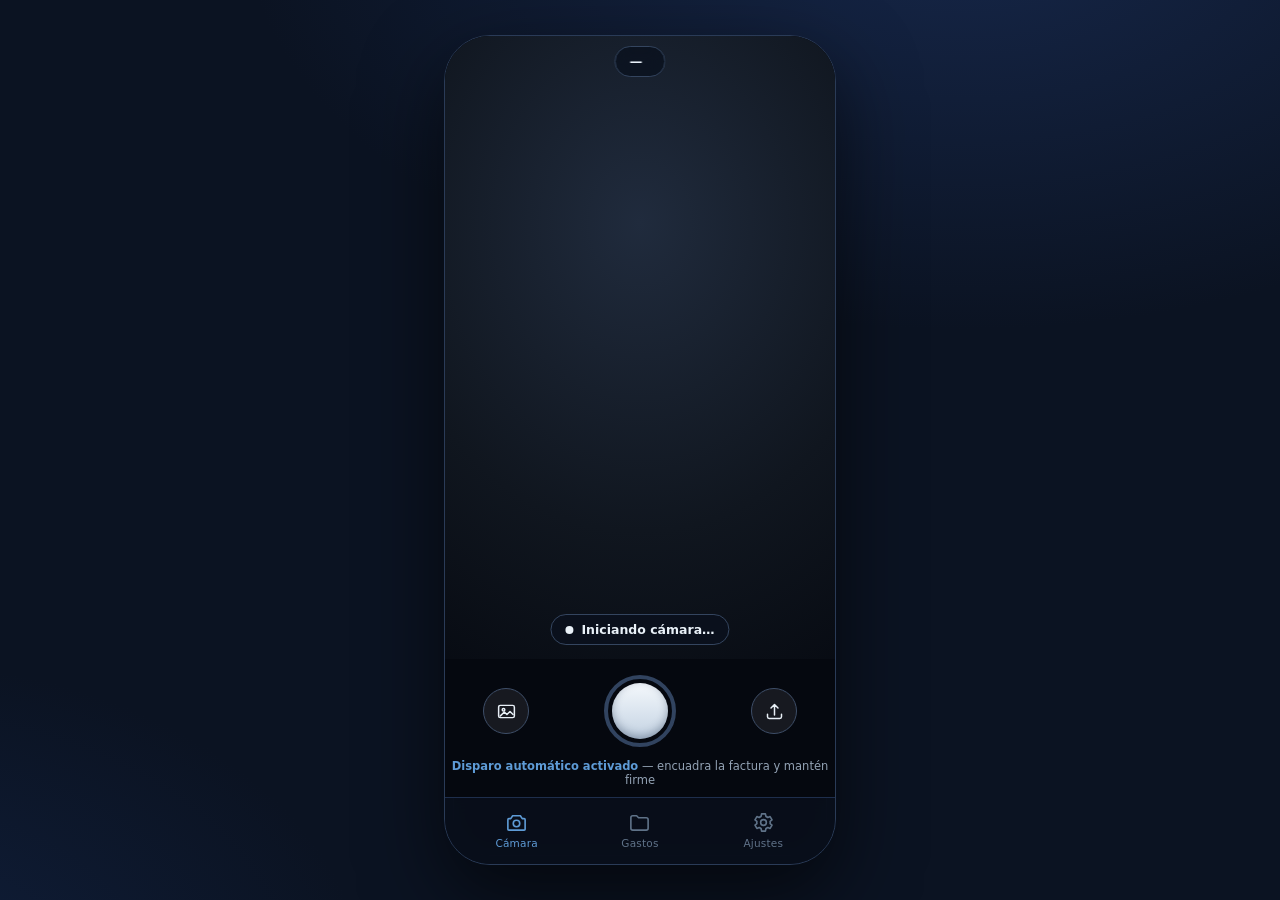
==== index.html @ 4657ffc6 "Merge Fase 2E: autorecorte con IA local, revisor visible, reconexion automatica y panel de cola Co-A" ====
<!DOCTYPE html>
<html lang="es" data-theme="dark">
<meta charset="utf-8">
<meta name="viewport" content="width=device-width, initial-scale=1, viewport-fit=cover">
<meta name="theme-color" content="#0B1322">
<meta name="apple-mobile-web-app-capable" content="yes">
<meta name="apple-mobile-web-app-status-bar-style" content="black-translucent">
<meta name="apple-mobile-web-app-title" content="TCB FotoGastos">
<link rel="apple-touch-icon" href="icons/apple-touch-icon.png">
<link rel="manifest" href="manifest.webmanifest">
<link rel="stylesheet" href="styles.css">
<title>TCB FotoGastos</title>

<div class="phone">
  <div class="screens">

    <section class="screen active" id="scr-camara">
      <div class="viewport" id="viewport">
        <video id="cam-video" playsinline muted style="position:absolute;inset:0;width:100%;height:100%;object-fit:cover"></video>
        <canvas id="cam-overlay" style="position:absolute;inset:0;width:100%;height:100%;z-index:4"></canvas>
        <div class="month-pill"><b class="num" id="pill-total">—</b><span class="num" id="pill-mes"></span></div>
        <div class="cam-status" id="cam-status"><span class="pulse"></span><span id="cam-status-txt">Iniciando cámara…</span></div>
        <div class="flashfx" id="flashfx"></div>
      </div>
      <div class="cam-controls">
        <button class="cam-side" id="btn-importar" aria-label="Importar de la galería">
          <svg viewBox="0 0 24 24" width="21" height="21" fill="none" stroke="currentColor" stroke-width="1.7"><rect x="3" y="5" width="18" height="14" rx="2"/><circle cx="8.6" cy="10" r="1.5"/><path d="m5 17 4.5-4.5 3 3L16 12l3.5 3.5"/></svg>
        </button>
        <input type="file" id="file-import" accept="image/*" multiple hidden>
        <button class="shutter" id="shutter" aria-label="Capturar">
          <svg class="ring" width="76" height="76" viewBox="0 0 76 76"><circle class="track" cx="38" cy="38" r="34"/><circle class="prog" cx="38" cy="38" r="34"/></svg>
          <span class="core"></span>
        </button>
        <button class="cam-side" id="btn-cola" aria-label="Cola de subida">
          <svg viewBox="0 0 24 24" width="21" height="21" fill="none" stroke="currentColor" stroke-width="1.7"><path d="M12 16V4m0 0 4 4m-4-4L8 8"/><path d="M4 15v3a2 2 0 0 0 2 2h12a2 2 0 0 0 2-2v-3"/></svg>
          <span class="badge" id="cola-badge" style="display:none">0</span>
        </button>
      </div>
      <div class="cam-note"><b>Disparo automático activado</b> — encuadra la factura y mantén firme</div>
    </section>

    <section class="screen" id="scr-revision">
      <div class="head">
        <button class="back" onclick="cancelarLoteYVolver()" aria-label="Volver">‹</button>
        <div><h2>Revisar factura</h2><div class="hsub num" id="rev-file">—</div></div>
      </div>
      <div class="scroll">
        <div class="lote-bar" id="lote-bar" hidden>
          <b class="num" id="lote-txt"></b>
          <div class="lote-dots" id="lote-dots"></div>
        </div>
        <div class="filtros" role="tablist" id="filtros">
          <button class="filtro on" data-modo="color">Auto-color</button>
          <button class="filtro" data-modo="byn">Blanco y negro</button>
          <button class="filtro" data-modo="grises">Grises</button>
          <button class="filtro" data-modo="original">Original</button>
        </div>
        <div class="seg" role="tablist">
          <button class="on" id="seg-proc">Procesada · se guarda así</button>
          <button id="seg-orig">Original de cámara</button>
        </div>
        <div class="stage" id="stage" style="min-height:340px">
          <div id="rev-wrap" style="position:relative; display:grid; max-width:100%">
            <canvas id="rev-canvas" title="Toca para ver en pantalla completa" style="max-width:100%; max-height:66vh; border-radius:4px; box-shadow:0 10px 26px rgba(0,0,0,.45); cursor:zoom-in"></canvas>
          </div>
        </div>
        <div class="card datos" id="datos-card">
          <div class="datos-head">
            <span class="eyebrow">Datos de la factura</span>
            <div class="seg seg-mini" id="motor-seg" role="tablist" hidden>
              <button class="on" id="motor-ia">IA</button>
              <button id="motor-ocr">OCR</button>
            </div>
            <span class="chip" id="datos-origen" hidden></span>
          </div>
          <div class="dup-banner" id="dup-banner" hidden></div>
          <div class="nota-verificar" id="nota-verificar" hidden>Leído sin conexión/sin IA — revisa los datos, por favor.</div>
          <div class="campos">
            <label class="campo campo-wide"><span>Fecha de emisión</span><input id="c-fecha" type="text" inputmode="numeric" placeholder="AAAA-MM-DD"></label>
            <label class="campo campo-wide"><span>NCF</span><input id="c-ncf" type="text" placeholder="B0100000000"></label>
            <label class="campo"><span>RNC emisor</span><input id="c-rnc" type="text" inputmode="numeric"></label>
            <label class="campo"><span>Comercio</span><input id="c-comercio" type="text"></label>
            <label class="campo"><span>Subtotal</span><input id="c-subtotal" type="text" inputmode="decimal"></label>
            <label class="campo"><span>ITBIS</span><input id="c-itbis" type="text" inputmode="decimal"></label>
            <label class="campo campo-wide"><span>Total</span><input id="c-total" type="text" inputmode="decimal"></label>
          </div>
          <div class="valid-row" id="valid-row"></div>
        </div>
        <button class="btn btn-ghost btn-sm" id="btn-esquinas" style="width:100%">Ajustar esquinas manualmente</button>
        <button class="btn btn-primary" id="confirm-btn">Confirmar y subir</button>
      </div>
    </section>

    <section class="screen" id="scr-gastos">
      <div class="head" style="padding-top:12px">
        <div><h2>Gastos</h2><div class="hsub" id="gastos-sub">Sin conexión a la nube</div></div>
      </div>
      <div class="scroll">
        <div class="card month-card">
          <div class="eyebrow">Mes actual</div>
          <h3 style="margin-top:4px" class="num" id="mes-nombre">—</h3>
          <div class="meta num" id="mes-meta">Conecta Google Drive en Ajustes</div>
        </div>
        <div class="card"><div class="eyebrow" style="margin-bottom:6px">Facturas del mes</div>
          <div class="invoice-list" id="lista-mes"></div>
        </div>
      </div>
    </section>

    <section class="screen" id="scr-ajustes">
      <div class="head" style="padding-top:12px"><div><h2>Ajustes</h2><div class="hsub">Tema, nube y captura</div></div></div>
      <div class="scroll">
        <div class="card">
          <div class="eyebrow" style="margin-bottom:8px">Tema de interfaz</div>
          <div class="seg" role="tablist">
            <button class="on" id="theme-dark">Oscuro · TCB Glass</button>
            <button id="theme-light">Claro · estilo iOS</button>
          </div>
        </div>
        <div class="card">
          <div class="eyebrow" style="margin-bottom:8px">Imagen — modo por defecto</div>
          <div class="filtros" id="filtros-def">
            <button class="filtro on" data-modo="color">Auto-color</button>
            <button class="filtro" data-modo="byn">Blanco y negro</button>
            <button class="filtro" data-modo="grises">Grises</button>
            <button class="filtro" data-modo="original">Original</button>
          </div>
          <div class="gem-note" style="margin-top:8px">Se aplica a cada factura nueva. Puedes cambiarlo por factura en la pantalla de revisión.</div>
        </div>
        <div class="card">
          <div class="eyebrow" style="margin-bottom:4px">Google Drive</div>
          <label class="eyebrow" for="inp-clientid" style="display:block; margin-top:8px">Client ID de Google</label>
          <input class="keyfield" id="inp-clientid" placeholder="xxxxxxx.apps.googleusercontent.com">
          <label class="eyebrow" for="inp-carpeta" style="display:block; margin-top:10px">Nombre de la carpeta raíz</label>
          <input class="keyfield" id="inp-carpeta" placeholder="Gastos_NCF">
          <button class="btn btn-primary" id="btn-conectar" style="margin-top:12px">Conectar Google Drive</button>
          <div class="gem-note" id="drive-estado" style="margin-top:8px">No conectado.</div>
        </div>
        <div class="card">
          <div class="eyebrow" style="margin-bottom:4px">Gemini — lectura de datos (OCR)</div>
          <label class="eyebrow" for="inp-gemini" style="display:block; margin-top:8px">API key de Google AI Studio</label>
          <input class="keyfield" id="inp-gemini" placeholder="AIza…">
          <label class="eyebrow" style="display:block; margin-top:10px">Modelo</label>
          <div class="filtros" id="modelo-gemini">
            <button class="filtro on" data-modelo="gemini-3.5-flash">3.5 Flash</button>
            <button class="filtro" data-modelo="gemini-3-flash">3 Flash</button>
            <button class="filtro" data-modelo="gemini-2.5-flash">2.5 Flash</button>
          </div>
          <div class="gem-note" style="margin-top:8px">Con la llave, la app lee automáticamente fecha, NCF, RNC, ITBIS y total de cada factura. Sin llave o sin conexión, usa un OCR local en el teléfono (menos preciso, revisa los datos). Con Gemini, las imágenes se envían a Google; el nivel gratuito de AI Studio cubre el volumen típico.</div>
        </div>
        <div style="text-align:center; padding:4px 0 2px">
          <span class="tcb-logo" style="width:72px;height:26px" role="img" aria-label="TCB"></span>
          <div style="font-size:11px; color:var(--faint); margin-top:4px">TCB FotoGastos · © TCB — Tax Consulting Business</div>
        </div>
      </div>
    </section>
  </div>

  <div class="revisar-panel" id="cola-panel" hidden>
    <div class="revisar-card">
      <div class="revisar-head">
        <b>Cola de subida</b>
        <button class="revisar-x" id="cola-cerrar" aria-label="Cerrar">✕</button>
      </div>
      <div id="cola-lista"></div>
      <button class="btn btn-primary btn-sm" id="cola-subir" style="width:100%; margin-top:12px">Subir ahora</button>
    </div>
  </div>

  <div class="revisar-panel" id="revisar-panel" hidden>
    <div class="revisar-card">
      <div class="revisar-head">
        <b id="revisar-titulo">Revisar factura</b>
        <button class="revisar-x" id="revisar-cerrar" aria-label="Cerrar">✕</button>
      </div>
      <img id="rv-thumb" alt="Miniatura de la factura" hidden
           style="width:100%; max-height:170px; object-fit:contain; border-radius:8px; margin:8px 0 2px; cursor:zoom-in; background:rgba(0,0,0,.18)">
      <div class="campos">
        <label class="campo campo-wide"><span>Fecha de emisión</span><input id="rv-fecha" type="text" inputmode="numeric" placeholder="AAAA-MM-DD"></label>
        <label class="campo campo-wide"><span>NCF</span><input id="rv-ncf" type="text"></label>
        <label class="campo"><span>RNC emisor</span><input id="rv-rnc" type="text" inputmode="numeric"></label>
        <label class="campo"><span>Comercio</span><input id="rv-comercio" type="text"></label>
        <label class="campo"><span>Subtotal</span><input id="rv-subtotal" type="text" inputmode="decimal"></label>
        <label class="campo"><span>ITBIS</span><input id="rv-itbis" type="text" inputmode="decimal"></label>
        <label class="campo campo-wide"><span>Total</span><input id="rv-total" type="text" inputmode="decimal"></label>
      </div>
      <div style="display:flex; gap:8px; margin-top:12px">
        <button class="btn btn-ghost btn-sm" id="rv-leer" style="flex:1">Leer con IA</button>
        <button class="btn btn-ghost btn-sm" id="rv-ver-imagen" style="flex:1">Ver imagen</button>
        <button class="btn btn-primary btn-sm" id="rv-confirmar" style="flex:1">Confirmar</button>
      </div>
    </div>
  </div>

  <div class="esq-editor" id="esq-editor" hidden>
    <div class="esq-stage"><canvas id="esq-canvas"></canvas></div>
    <canvas class="esq-lupa" id="esq-lupa" width="132" height="132" hidden></canvas>
    <div class="esq-acciones">
      <button class="btn btn-ghost" id="esq-cancelar">Cancelar</button>
      <button class="btn btn-primary" id="esq-aplicar">Aplicar</button>
    </div>
  </div>

  <div class="visor" id="visor" hidden>
    <button class="visor-cerrar" id="visor-cerrar" aria-label="Cerrar pantalla completa">✕</button>
    <button class="visor-cerrar visor-recortar" id="visor-recortar" aria-label="Ajustar esquinas" hidden>✂</button>
    <img id="visor-img" alt="Factura escaneada a pantalla completa">
  </div>

  <div class="overlay-proc" id="overlay-proc" aria-live="polite" hidden>
    <div class="spinner" role="status"></div>
    <div class="proc-txt">Procesando…</div>
  </div>

  <div class="toast" id="toast" role="status"></div>

  <nav class="tabbar">
    <button class="tab on" id="tab-camara" onclick="show('camara')"><svg viewBox="0 0 24 24" width="23" height="23" fill="none" stroke="currentColor" stroke-width="1.7"><path d="M4 8h2l2-3h8l2 3h2a1 1 0 0 1 1 1v10a1 1 0 0 1-1 1H4a1 1 0 0 1-1-1V9a1 1 0 0 1 1-1z"/><circle cx="12" cy="13" r="3.4"/></svg>Cámara</button>
    <button class="tab" id="tab-gastos" onclick="show('gastos')"><svg viewBox="0 0 24 24" width="23" height="23" fill="none" stroke="currentColor" stroke-width="1.7"><path d="M3 7a2 2 0 0 1 2-2h4l2 2h8a2 2 0 0 1 2 2v9a2 2 0 0 1-2 2H5a2 2 0 0 1-2-2V7z"/></svg>Gastos</button>
    <button class="tab" id="tab-ajustes" onclick="show('ajustes')"><svg viewBox="0 0 24 24" width="23" height="23" fill="none" stroke="currentColor" stroke-width="1.7"><circle cx="12" cy="12" r="3"/><path d="M19 12a7 7 0 0 0-.1-1.2l2-1.6-2-3.4-2.4 1a7 7 0 0 0-2-1.2L14 3h-4l-.5 2.6a7 7 0 0 0-2 1.2l-2.4-1-2 3.4 2 1.6a7 7 0 0 0 0 2.4l-2 1.6 2 3.4 2.4-1a7 7 0 0 0 2 1.2L10 21h4l.5-2.6a7 7 0 0 0 2-1.2l2.4 1 2-3.4-2-1.6c.06-.4.1-.8.1-1.2z"/></svg>Ajustes</button>
  </nav>
</div>

<script src="vendor/opencv.js" async></script>
<script src="https://accounts.google.com/gsi/client" async defer></script>
<script type="module" src="src/main.js"></script>
<script>
  if ('serviceWorker' in navigator) navigator.serviceWorker.register('sw.js');
</script>
</html>
---- styles.css ----
:root{
  --bg:#0B1322; --bg2:#0E1830;
  --panel:#131F36; --panel2:#1A2946; --glass:rgba(255,255,255,.045);
  --line:#28395A; --line-soft:#1E2E4C;
  --silver:#CBD8E6; --dim:#8CA1B8; --faint:#5F7288;
  --accent:#5E9BD6; --accent-deep:#3D6FA5; --accent-ink:#0A1626;
  --ok:#4CAF7D; --warn:#E0A63F; --danger:#E06557;
  --paper:#FEFEFE; --ink:#22303F;
  --gem-a:#4E86E8; --gem-b:#9168C0;
  --r:16px;
}
.tcb-logo{display:inline-block; background:url("[data-uri]") center/contain no-repeat}
*{box-sizing:border-box; margin:0; padding:0}
html,body{height:100%}
body{
  background:
    radial-gradient(1200px 700px at 75% -10%, #16274A 0%, transparent 60%),
    radial-gradient(900px 600px at -10% 110%, #101F3C 0%, transparent 55%),
    var(--bg);
  color:var(--silver);
  font-family:-apple-system, BlinkMacSystemFont, "Segoe UI", system-ui, sans-serif;
  display:flex; align-items:center; justify-content:center; gap:56px;
  min-height:100vh; padding:24px;
}
/* ---------- panel lateral (solo escritorio) ---------- */
.aside{max-width:300px}
.aside .brand{display:flex; align-items:center; gap:12px; margin-bottom:18px}
.aside .mark{
  width:82px;height:44px;border-radius:12px;flex:none;
  background:#F5F8FB;
  border:1px solid #3A5C8F; display:grid;place-items:center;
  box-shadow:inset 0 1px 0 rgba(255,255,255,.5), 0 8px 24px rgba(0,0,0,.4);
}
.aside h1{font-size:22px; font-weight:700; letter-spacing:-.2px; color:#E6EFF8}
.aside .sub{font-size:13px; color:var(--dim); margin-top:2px}
.aside p{font-size:13.5px; line-height:1.55; color:var(--dim); margin:14px 0}
.aside ul{list-style:none; margin-top:6px; display:flex; flex-direction:column; gap:9px}
.aside li{font-size:13px; color:var(--silver); display:flex; gap:9px; align-items:baseline}
.aside li::before{content:""; width:6px;height:6px;border-radius:50%;background:var(--accent);flex:none;transform:translateY(-1px)}
.aside .tag{
  display:inline-block; margin-top:16px; font-size:11px; letter-spacing:.12em;
  text-transform:uppercase; color:var(--warn); border:1px solid rgba(224,166,63,.35);
  padding:4px 10px; border-radius:99px;
}
@media (max-width:880px){ .aside{display:none} body{padding:0} }

/* ---------- teléfono ---------- */
.phone{
  width:min(392px,100vw); height:min(830px,100vh);
  background:#060B14; border-radius:46px; position:relative; overflow:hidden;
  border:1px solid #2A3B57;
  box-shadow:0 30px 80px rgba(0,0,0,.6), inset 0 0 0 8px #0D1524, inset 0 0 0 9px #1C2C48;
  display:flex; flex-direction:column;
}
/* En teléfono real: app a pantalla completa, sin marco ni fondos laterales */
@media (max-width:880px){
  body{display:block; padding:0; background:var(--bg)}
  .phone{
    width:100vw; max-width:none; height:100vh; height:100dvh;
    border-radius:0; box-shadow:none; border:none;
    padding-top:env(safe-area-inset-top);
  }
  .phone .statusbar{display:none} /* la barra de estado real del iPhone toma su lugar */
}
.statusbar{
  height:44px; flex:none; display:flex; justify-content:space-between; align-items:center;
  padding:0 26px; font-size:13px; font-weight:600; color:#DDE7F2; z-index:30;
}
.screens{flex:1; position:relative; min-height:0}
.screen{position:absolute; inset:0; display:none; flex-direction:column; min-height:0}
.screen.active{display:flex}
.scroll{flex:1; overflow-y:auto; padding:14px 16px 20px; display:flex; flex-direction:column; gap:14px}

/* ---------- barra de pestañas ---------- */
.tabbar{
  flex:none; display:flex; border-top:1px solid var(--line-soft);
  background:rgba(9,15,27,.92); backdrop-filter:blur(10px);
  padding:8px 10px calc(10px + env(safe-area-inset-bottom));
}
.tab{
  flex:1; background:none; border:none; color:var(--faint); font-family:inherit;
  display:flex; flex-direction:column; align-items:center; gap:3px;
  font-size:10.5px; letter-spacing:.02em; cursor:pointer; padding:5px 0; border-radius:12px;
}
.tab svg{width:23px;height:23px; stroke:currentColor; fill:none; stroke-width:1.7; stroke-linecap:round; stroke-linejoin:round}
.tab.on{color:var(--accent)}
.tab:focus-visible{outline:2px solid var(--accent); outline-offset:2px}

/* ---------- encabezados ---------- */
.head{flex:none; padding:6px 16px 10px; display:flex; align-items:center; gap:10px}
.head .back{
  width:34px;height:34px;border-radius:50%;border:1px solid var(--line);
  background:var(--glass); color:var(--silver); font-size:17px; cursor:pointer; flex:none;
  display:grid;place-items:center; font-family:inherit;
}
.head h2{font-size:19px; font-weight:700; color:#E9F1F9; letter-spacing:-.2px}
.head .hsub{font-size:12px; color:var(--dim); margin-top:1px}
.eyebrow{font-size:10.5px; letter-spacing:.14em; text-transform:uppercase; color:var(--faint); font-weight:600}

/* ---------- tarjetas ---------- */
.card{
  background:linear-gradient(180deg, rgba(255,255,255,.05), rgba(255,255,255,.015) 40%), var(--panel);
  border:1px solid var(--line-soft); border-radius:var(--r); padding:14px;
}
.btn{
  font-family:inherit; border:none; cursor:pointer; border-radius:14px;
  font-size:15px; font-weight:650; padding:14px 16px; width:100%;
  display:flex; align-items:center; justify-content:center; gap:8px;
}
.btn:focus-visible{outline:2px solid #fff; outline-offset:2px}
.btn-primary{
  background:linear-gradient(180deg,#6BA6DE,#3F72A8); color:#071223;
  box-shadow:inset 0 1px 0 rgba(255,255,255,.35), 0 6px 18px rgba(62,113,168,.35);
}
.btn-ghost{background:var(--glass); border:1px solid var(--line); color:var(--silver)}
.btn-gem{
  background:linear-gradient(120deg, rgba(78,134,232,.16), rgba(145,104,192,.16));
  border:1px solid rgba(120,120,220,.45); color:#C9D4F5;
}
.btn-sm{padding:9px 12px; font-size:13px; width:auto; border-radius:11px}

.chip{
  display:inline-flex; align-items:center; gap:6px; font-size:11.5px; font-weight:600;
  border-radius:99px; padding:4px 10px; border:1px solid var(--line); color:var(--dim); background:var(--glass);
}
.chip.ok{color:#8FD8B2; border-color:rgba(76,175,125,.4); background:rgba(76,175,125,.1)}
.chip.warn{color:#EFC57E; border-color:rgba(224,166,63,.4); background:rgba(224,166,63,.1)}
.chip.info{color:#8FB8E8; border-color:rgba(94,155,214,.4); background:rgba(94,155,214,.12)}
.chip .dot{width:6px;height:6px;border-radius:50%;background:currentColor}
.num{font-variant-numeric:tabular-nums}

/* ============ CÁMARA ============ */
#scr-camara{background:#05080F}
.viewport{flex:1; position:relative; overflow:hidden; min-height:0;
  background:
    radial-gradient(120% 90% at 50% 30%, #202B3D 0%, #10161F 55%, #05080F 100%);
}
.month-pill{
  position:absolute; top:10px; left:50%; transform:translateX(-50%); z-index:5;
  background:rgba(10,17,30,.78); backdrop-filter:blur(8px);
  border:1px solid #34455F; border-radius:99px; padding:7px 14px;
  display:flex; gap:8px; align-items:baseline; white-space:nowrap;
}
.month-pill b{font-size:13px; color:#EAF2FA; font-weight:700}
.month-pill span{font-size:12px; color:var(--dim)}
.doc{
  position:absolute; left:50%; top:52%; width:56%;
  transform:translate(-50%,-50%) rotate(-6deg);
  filter:drop-shadow(0 14px 22px rgba(0,0,0,.55));
}
.frame-svg{position:absolute; inset:0; width:100%; height:100%; z-index:4; opacity:0; transition:opacity .4s}
.frame-svg.show{opacity:1}
.frame-svg polygon{fill:rgba(74,143,231,.10); stroke:#4E9BEB; stroke-width:2.5}
.frame-svg .corner{stroke:#7FBCF5; stroke-width:5; fill:none}
.cam-status{
  position:absolute; bottom:14px; left:50%; transform:translateX(-50%); z-index:5;
  background:rgba(10,17,30,.82); border:1px solid #34455F; border-radius:99px;
  font-size:12.5px; font-weight:600; padding:7px 14px; color:#E9F1F8;
  display:flex; align-items:center; gap:8px; white-space:nowrap; transition:color .3s;
}
.cam-status.lock{color:#8FD8B2}
.cam-status .pulse{width:8px;height:8px;border-radius:50%;background:currentColor; animation:pulse 1.1s infinite}
@keyframes pulse{50%{opacity:.25}}
.flashfx{position:absolute; inset:0; background:#fff; opacity:0; pointer-events:none; z-index:20}
.flashfx.go{animation:flash .45s ease-out}
@keyframes flash{15%{opacity:.95} 100%{opacity:0}}
.cam-controls{
  flex:none; display:flex; align-items:center; justify-content:space-between;
  padding:14px 38px 10px; background:#05080F;
}
/* Controles de cámara: siempre claros sobre fondo oscuro (el visor real de la cámara) */
.cam-side{
  width:46px;height:46px;border-radius:50%;border:1px solid #3E4E68;
  background:rgba(255,255,255,.07); color:#E8EFF6; display:grid;place-items:center;
  cursor:pointer; position:relative; font-family:inherit;
}
.cam-side svg{width:21px;height:21px;stroke:currentColor;fill:none;stroke-width:1.7;stroke-linecap:round;stroke-linejoin:round}
.badge{
  position:absolute; top:-4px; right:-4px; background:var(--warn); color:#1E1503;
  font-size:10px; font-weight:800; border-radius:99px; padding:1px 5.5px;
}
.shutter{position:relative; width:76px; height:76px; border:none; background:none; cursor:pointer; padding:0}
.shutter .ring{transform:rotate(-90deg)}
.shutter .track{stroke:#31435F; stroke-width:4; fill:none}
.shutter .prog{
  stroke:#5E9BD6; stroke-width:4; fill:none; stroke-linecap:round;
  stroke-dasharray:214; stroke-dashoffset:214;
}
.shutter.arm .prog{transition:stroke-dashoffset 1.5s linear; stroke-dashoffset:0}
.shutter .core{
  position:absolute; inset:10px; border-radius:50%;
  background:linear-gradient(180deg,#F4F8FC,#C3D2E2);
  box-shadow:inset 0 -3px 8px rgba(20,40,70,.35);
}
.cam-note{flex:none; text-align:center; font-size:11.5px; color:#93A2B4; padding-bottom:10px; background:#05080F}
.cam-note b{color:#5E9BD6; font-weight:650}

/* ---------- factura simulada ---------- */
.receipt{
  background:var(--paper); color:var(--ink); border-radius:3px;
  font-family:"Courier New", ui-monospace, monospace;
  padding:7% 6%; font-size:8px; line-height:1.5; position:relative; overflow:hidden;
}
.receipt .logo{
  width:34%; aspect-ratio:1; border:2.5px solid #22303F; border-radius:50%;
  margin:0 auto 4%; display:grid; place-items:center; text-align:center;
  font-weight:700; font-size:7px; letter-spacing:.06em; line-height:1.3;
}
.receipt .c{text-align:center}
.receipt h4{font-size:11px; text-align:center; margin:5% 0 4%; letter-spacing:.02em}
.receipt .row{display:flex; justify-content:space-between; gap:8px}
.receipt .sep{border-top:1.5px dashed #55636F; margin:4% 0}
.receipt .tot{font-size:10px; font-weight:700}
.receipt .wrk{position:absolute; inset:0; pointer-events:none;
  background:
    linear-gradient(112deg, transparent 38%, rgba(60,80,100,.14) 41%, transparent 46%),
    linear-gradient(75deg, transparent 62%, rgba(60,80,100,.10) 66%, transparent 71%),
    radial-gradient(60% 30% at 20% 85%, rgba(60,80,100,.10), transparent 70%);
}
.receipt.clean .wrk{display:none}
.receipt.clean{filter:contrast(1.06)}

/* ============ REVISIÓN ============ */
.seg{display:flex; background:var(--glass); border:1px solid var(--line-soft); border-radius:11px; padding:3px; gap:3px}
.seg button{
  flex:1; border:none; background:none; color:var(--dim); font-family:inherit; font-size:12.5px;
  font-weight:650; padding:7px 0; border-radius:8px; cursor:pointer;
}
.seg button.on{background:var(--panel2); color:#E9F1F9; border:1px solid var(--line)}
/* Sin overflow-x (que en iOS convertía la fila en scroll container y la aplastaba dentro de
   la columna flex, recortando las fichas): las fichas envuelven a otra línea si no caben. */
.filtros{display:flex; flex-wrap:wrap; align-items:center; gap:6px; padding:2px 0 8px}
.filtro{
  flex:none; border:1px solid var(--line); background:var(--glass); color:var(--dim);
  font-family:inherit; font-size:12px; font-weight:650; padding:7px 13px; border-radius:99px;
  cursor:pointer; white-space:nowrap;
}
.filtro.on{background:var(--panel2); color:var(--accent); border-color:var(--accent)}
.filtro:focus-visible{outline:2px solid var(--accent); outline-offset:2px}
.intensidad-row{
  display:flex; align-items:center; gap:10px; padding:2px 2px 12px; font-size:12.5px; color:var(--dim);
}
.intensidad-row span{flex:none}
.intensidad-row input[type=range]{flex:1; accent-color:var(--accent); margin-top:0}
.intensidad-row[hidden]{display:none}
.overlay-proc{
  position:absolute; inset:0; z-index:50; display:flex; flex-direction:column;
  align-items:center; justify-content:center; gap:16px; background:rgba(6,10,18,.72); backdrop-filter:blur(3px);
}
.overlay-proc[hidden]{display:none}
.spinner{
  width:46px; height:46px; border-radius:50%; border:4px solid rgba(255,255,255,.25);
  border-top-color:var(--accent); animation:girar .8s linear infinite;
}
.proc-txt{color:#E9F1F8; font-size:14px; font-weight:600}
@keyframes girar{to{transform:rotate(360deg)}}
@media (prefers-reduced-motion:reduce){ .spinner{animation:none} }
/* Panel de revisión de una factura pendiente (overlay con campos editables). */
.revisar-panel{position:absolute; inset:0; z-index:55; display:flex; align-items:flex-end; justify-content:center;
  background:rgba(6,10,18,.55); padding:0}
.revisar-panel[hidden]{display:none}
.revisar-card{width:100%; max-height:86%; overflow-y:auto; background:var(--panel);
  border:1px solid var(--line-soft); border-radius:18px 18px 0 0; padding:16px 16px calc(16px + env(safe-area-inset-bottom))}
.revisar-head{display:flex; align-items:center; justify-content:space-between; margin-bottom:12px}
.revisar-head b{font-size:16px; color:var(--silver)}
.revisar-x{width:34px; height:34px; border-radius:50%; border:1px solid var(--line); background:var(--glass);
  color:var(--silver); font-size:16px; cursor:pointer; font-family:inherit}
/* Barra de progreso de la importación en lote. */
.lote-bar{background:var(--glass); border:1px solid var(--line-soft); border-radius:12px; padding:9px 12px; margin-bottom:10px}
.lote-bar[hidden]{display:none}
.lote-bar b{font-size:13px; color:var(--silver)}
.lote-dots{display:flex; gap:5px; margin-top:8px}
.lote-dots .d{height:5px; flex:1; border-radius:99px; background:var(--line)}
.lote-dots .d.hecha{background:var(--ok)}
.lote-dots .d.actual{background:var(--accent)}
/* Nota sutil de verificación cuando el OCR fue local (sin IA/offline), no un banner grande. */
.nota-verificar{
  font-size:11.5px; color:var(--warn); background:var(--glass);
  border:1px solid var(--line-soft); border-left:3px solid var(--warn);
  border-radius:8px; padding:7px 10px; margin-bottom:10px; line-height:1.4;
}
.nota-verificar[hidden]{display:none}
/* Visor a pantalla completa de la factura escaneada (fondo oscuro en ambos temas). */
.visor{
  position:absolute; inset:0; z-index:60; background:#06090F;
  display:flex; align-items:center; justify-content:center;
  padding:calc(12px + env(safe-area-inset-top)) 12px calc(12px + env(safe-area-inset-bottom));
}
.visor[hidden]{display:none}
.visor img{max-width:100%; max-height:100%; object-fit:contain; border-radius:3px}
.visor-cerrar{
  position:absolute; top:calc(10px + env(safe-area-inset-top)); right:12px; z-index:61;
  width:44px; height:44px; border-radius:50%; border:1px solid rgba(255,255,255,.22);
  background:rgba(20,28,42,.85); color:#EAF1F8; font-size:20px; line-height:1;
  cursor:pointer; display:grid; place-items:center; font-family:inherit;
}
.visor-cerrar:focus-visible{outline:2px solid #fff; outline-offset:2px}
.stage{
  border-radius:var(--r); border:1px solid var(--line-soft); overflow:hidden; position:relative;
  background:radial-gradient(120% 100% at 50% 0%, #1B2740, #0D1526); min-height:250px;
  display:grid; place-items:center; padding:16px;
}
.stage .receipt{width:62%; box-shadow:0 10px 26px rgba(0,0,0,.45)}
.stage.raw{background:radial-gradient(120% 100% at 50% 20%, #6E2430, #3A1119)}
.stage.raw .receipt{transform:rotate(-6.5deg) perspective(500px) rotateX(6deg); filter:brightness(.88) saturate(.95)}
.stage-tag{
  position:absolute; top:10px; left:10px; font-size:10.5px; font-weight:700; letter-spacing:.1em;
  text-transform:uppercase; color:#BFD3E8; background:rgba(10,17,30,.72); border:1px solid var(--line);
  padding:4px 9px; border-radius:8px;
}
/* comparador Gemini */
.cmp{position:relative; border-radius:14px; overflow:hidden; border:1px solid var(--line); background:#0D1526}
.cmp .pane{display:grid; place-items:center; padding:18px 0}
.cmp .receipt{width:56%}
.cmp .layerB{position:absolute; inset:0; clip-path:inset(0 calc(100% - var(--pos,50%)) 0 0);
  background:#0D1526}
.cmp .handle{
  position:absolute; top:0; bottom:0; left:var(--pos,50%); width:2px; background:#7FBCF5;
  box-shadow:0 0 10px rgba(94,155,214,.8); pointer-events:none;
}
.cmp .handle::after{
  content:"⇄"; position:absolute; top:50%; left:50%; transform:translate(-50%,-50%);
  background:#7FBCF5; color:#071223; width:26px; height:26px; border-radius:50%;
  display:grid; place-items:center; font-size:13px; font-weight:700;
}
.cmp-labels{display:flex; justify-content:space-between; font-size:10.5px; color:var(--faint); margin-top:6px; padding:0 2px}
.cmp-labels b{color:var(--silver); font-weight:650}
input[type=range]{width:100%; accent-color:var(--accent); margin-top:8px}
.gem-note{font-size:11.5px; color:var(--dim); line-height:1.5; margin-top:10px}
.gem-note b{color:#EFC57E; font-weight:650}
.gem-badge{
  display:inline-flex; align-items:center; gap:5px; font-size:10.5px; font-weight:700;
  background:linear-gradient(120deg,var(--gem-a),var(--gem-b)); -webkit-background-clip:text; background-clip:text;
  color:transparent; letter-spacing:.04em;
}

/* campos OCR */
.fields{display:grid; grid-template-columns:1fr 1fr; gap:9px}
.field{background:var(--glass); border:1px solid var(--line-soft); border-radius:11px; padding:9px 11px; position:relative}
.field.wide{grid-column:1/-1}
.field .lab{font-size:10px; letter-spacing:.1em; text-transform:uppercase; color:var(--faint); font-weight:650}
.field .val{font-size:14.5px; color:#EDF3FA; font-weight:650; margin-top:2px}
.field .src{position:absolute; top:8px; right:9px; font-size:9.5px; font-weight:700; letter-spacing:.04em}
.src.match{color:var(--ok)} .src.check{color:var(--warn)}
.field.flag{border-color:rgba(224,166,63,.5)}
.valid-row{display:flex; flex-wrap:wrap; gap:7px}
/* vista previa de portada con membrete */
.page{
  background:#FEFEFE; color:#22303F; border-radius:8px; aspect-ratio:11/8.5;
  padding:6% 6% 4%; display:flex; flex-direction:column;
  box-shadow:0 8px 22px rgba(0,0,0,.4); border:1px solid #33455F;
}
.lh{display:flex; gap:10px; align-items:center; border-bottom:2px solid #1F3864; padding-bottom:7px}
.lh-logo{color:#1F3864; font-weight:800; font-size:14px; letter-spacing:.3px; line-height:1.1; flex:none}
.lh-logo span{font-weight:500}
.lh-logo small{display:block; font-size:5px; letter-spacing:.13em; font-weight:700; margin-top:2px}
.lh-data{margin-left:auto; font-size:7.5px; line-height:1.7; color:#22303F; text-align:left}
.lh-data b{font-weight:750}
.page-mid{flex:1; display:grid; place-items:center; font-size:15px; font-weight:700; color:#1F3864}
.page-foot{
  display:flex; align-items:center; justify-content:center; gap:6px;
  font-size:6.5px; color:#5C6E80; border-top:1px solid #D7DEE6; padding-top:6px;
}
/* duplicados */
.dup-banner{
  display:block; background:rgba(224,101,87,.12); border:1px solid rgba(224,101,87,.55);
  border-radius:12px; padding:11px 13px; font-size:12.5px; color:#F2B6AC; line-height:1.55;
  font-weight:650; margin-bottom:10px;
}
.dup-banner[hidden]{display:none}
.dup-banner b{color:#F1877A}

/* tarjeta de datos de la factura (Revisión) */
.datos-head{display:flex; align-items:center; justify-content:space-between; gap:8px; margin-bottom:10px}
.campos{display:grid; grid-template-columns:1fr 1fr; gap:9px}
.campo{display:flex; flex-direction:column; gap:5px;
  font-size:10px; letter-spacing:.1em; text-transform:uppercase; color:var(--faint); font-weight:650}
.campo-wide{grid-column:1/-1}
.campo input{
  font-family:inherit; font-size:14.5px; font-weight:600; letter-spacing:0; text-transform:none;
  color:var(--silver); background:var(--glass); border:1px solid var(--line-soft); border-radius:11px;
  padding:9px 11px; width:100%;
}
.campo input::placeholder{color:var(--faint); font-weight:500}
.campo input:focus-visible{outline:2px solid var(--accent); outline-offset:1px; border-color:var(--accent)}
.datos .valid-row{margin-top:11px}
.inv.dup{
  background:rgba(224,101,87,.09); border:1px solid rgba(224,101,87,.45);
  border-radius:11px; padding:10px 8px; margin:4px 0;
}
.inv.dup .nm{color:#F5B3A8}
.inv.dup .amt span{color:#F1877A; font-weight:650}
.batch-dots{display:flex; gap:5px; margin-top:9px}
.bdot{height:5px; flex:1; border-radius:99px; background:#2A3B57}
.bdot.done{background:var(--ok)}
.bdot.cur{background:var(--accent); box-shadow:0 0 8px rgba(94,155,214,.7)}

/* ============ GASTOS ============ */
.month-card .top{display:flex; justify-content:space-between; align-items:flex-start}
.month-card h3{font-size:16px; color:#E9F1F9; font-weight:700}
.month-card .big{font-size:26px; font-weight:750; color:#F1F6FB; letter-spacing:-.4px; margin-top:8px}
.month-card .meta{font-size:12px; color:var(--dim); margin-top:3px}
.invoice-list{display:flex; flex-direction:column}
.inv{display:flex; align-items:center; gap:11px; padding:10px 2px; border-bottom:1px solid var(--line-soft)}
.inv:last-child{border-bottom:none}
.inv .thumb{
  width:34px; height:44px; border-radius:5px; flex:none;
  background:linear-gradient(180deg,#FEFEFE,#DCE4EC); border:1px solid #33455F;
  display:grid; place-items:center; color:#5C6E80; font-size:8px; font-weight:700;
}
.inv .nm{font-size:13.5px; font-weight:650; color:#E5EDF6}
.inv .dt{font-size:11px; color:var(--faint); margin-top:1px}
.inv .amt{margin-left:auto; text-align:right}
.inv .amt b{font-size:13.5px; color:#EDF3FA; font-weight:700}
.inv .amt span{display:block; font-size:10px; color:var(--faint); margin-top:1px}
.folder{display:flex; align-items:center; gap:10px; padding:11px 2px; border-bottom:1px solid var(--line-soft); font-size:13.5px; color:var(--silver)}
.folder:last-child{border:none}
.folder svg{width:19px;height:19px;stroke:var(--accent);fill:none;stroke-width:1.7}
.folder .n{margin-left:auto; font-size:11.5px; color:var(--faint)}
.result{display:none; flex-direction:column; gap:9px}
.result.show{display:flex}
.file-row{display:flex; align-items:center; gap:11px; background:var(--glass); border:1px solid var(--line-soft); border-radius:12px; padding:11px}
.file-ico{width:38px;height:38px;border-radius:9px;display:grid;place-items:center;font-size:10px;font-weight:800;flex:none;color:#fff}
.pdf-ico{background:#B04A44} .xls-ico{background:#2E7D57}
.file-row .fn{font-size:13px; font-weight:650; color:#E9F1F9}
.file-row .fd{font-size:11px; color:var(--faint); margin-top:1px}
.file-row .share{margin-left:auto; color:var(--accent); font-size:12.5px; font-weight:650; background:none; border:none; cursor:pointer; font-family:inherit}

/* ============ AJUSTES ============ */
.set-row{display:flex; align-items:center; gap:12px; padding:12px 2px; border-bottom:1px solid var(--line-soft)}
.set-row:last-child{border:none}
.set-row .ico{
  width:36px;height:36px;border-radius:10px;flex:none; display:grid; place-items:center;
  background:var(--panel2); border:1px solid var(--line); font-size:15px;
}
.set-row .t{font-size:14px; font-weight:650; color:#E7EFF7}
.set-row .d{font-size:11.5px; color:var(--faint); margin-top:1px}
.set-row .end{margin-left:auto; flex:none}
.toggle{width:46px; height:27px; border-radius:99px; background:#2A3B57; border:none; position:relative; cursor:pointer; transition:background .2s}
.toggle::after{content:""; position:absolute; top:3px; left:3px; width:21px; height:21px; border-radius:50%; background:#DFE9F3; transition:left .2s}
.toggle.on{background:var(--ok)}
.toggle.on::after{left:22px}
.link{color:var(--accent); font-size:12.5px; font-weight:650; background:none; border:none; cursor:pointer; font-family:inherit}
.keyfield{
  font-family:ui-monospace,monospace; font-size:12px; letter-spacing:.08em;
  background:#0C1526; border:1px solid var(--line); color:var(--dim);
  border-radius:9px; padding:8px 10px; width:100%; margin-top:8px;
}

/* toast */
.toast{
  position:absolute; left:50%; bottom:92px; transform:translate(-50%,20px); z-index:40;
  background:#17304D; border:1px solid #3B5E86; color:#DCEAF7; font-size:13px; font-weight:600;
  padding:11px 16px; border-radius:13px; opacity:0; pointer-events:none;
  transition:all .3s; box-shadow:0 10px 30px rgba(0,0,0,.5); max-width:86%; text-align:center;
}
.toast.show{opacity:1; transform:translate(-50%,0)}

/* ============ TEMA CLARO (estilo iOS) ============ */
/* La cámara permanece oscura en ambos temas, como la cámara nativa de iOS. */
html[data-theme="light"]{
  --bg:#F2F2F7; --panel:#FFFFFF; --panel2:#F2F2F7;
  --glass:rgba(120,130,150,.08);
  --line:#D5DAE2; --line-soft:#E5E7EC;
  --silver:#1C1C1E; --dim:#5D636E; --faint:#8A9099;
  --accent:#007AFF; --accent-deep:#0A5BBF;
  --ok:#34A759; --warn:#B97E09; --danger:#D64533;
}
html[data-theme="light"] body{
  background:
    radial-gradient(1200px 700px at 75% -10%, #FFFFFF 0%, transparent 60%),
    radial-gradient(900px 600px at -10% 110%, #E6EAF2 0%, transparent 55%),
    #EEF0F5;
}
html[data-theme="light"] .phone{
  background:#F6F7F9; border-color:#C9CFD9;
  box-shadow:0 30px 80px rgba(40,60,90,.25), inset 0 0 0 8px #FFFFFF, inset 0 0 0 9px #DDE2EA;
}
html[data-theme="light"] .statusbar{color:#1C1C1E}
html[data-theme="light"] .aside h1{color:#101418}
html[data-theme="light"] .aside .mark{border-color:#C9CFD9; box-shadow:0 8px 24px rgba(40,60,90,.15)}
html[data-theme="light"] .tabbar{background:rgba(249,250,252,.92); border-top:1px solid #E2E5EA}
html[data-theme="light"] .tab{color:#9AA0A8}
html[data-theme="light"] .tab.on{color:var(--accent)}
html[data-theme="light"] .head h2{color:#101418}
html[data-theme="light"] .card{background:#FFFFFF; box-shadow:0 1px 3px rgba(30,40,60,.06)}
html[data-theme="light"] .btn-primary{
  background:linear-gradient(180deg,#2E90FF,#0A6BE0); color:#fff;
  box-shadow:inset 0 1px 0 rgba(255,255,255,.25), 0 6px 18px rgba(10,107,224,.3);
}
html[data-theme="light"] .btn-gem{
  color:#4E56C2; border-color:rgba(110,110,210,.4);
  background:linear-gradient(120deg, rgba(78,134,232,.09), rgba(145,104,192,.09));
}
html[data-theme="light"] .seg button.on{background:#FFFFFF; color:#101418; border-color:#D5DAE2; box-shadow:0 1px 2px rgba(0,0,0,.08)}
html[data-theme="light"] .stage{background:radial-gradient(120% 100% at 50% 0%, #EAEEF4, #D9DEE6)}
html[data-theme="light"] .field .val{color:#16202B}
html[data-theme="light"] .month-card h3, html[data-theme="light"] .month-card .big{color:#101418}
html[data-theme="light"] .inv .nm, html[data-theme="light"] .inv .amt b{color:#16202B}
html[data-theme="light"] .inv .thumb{border-color:#C9CFD9}
html[data-theme="light"] .file-row .fn{color:#16202B}
html[data-theme="light"] .set-row .t{color:#16202B}
html[data-theme="light"] .toggle{background:#D3D7DE}
html[data-theme="light"] .toggle.on{background:var(--ok)}
html[data-theme="light"] .keyfield{background:#F2F3F5; color:#5D636E; border-color:#D5DAE2}
html[data-theme="light"] .campo input{background:#FFFFFF; color:#16202B; border-color:#D5DAE2}
html[data-theme="light"] .campo input::placeholder{color:#9AA0A8}
html[data-theme="light"] .toast{background:#FFFFFF; border-color:#D5DAE2; color:#16202B; box-shadow:0 10px 30px rgba(40,60,90,.25)}
html[data-theme="light"] .cmp{background:#E9EDF3; border-color:#D5DAE2}
html[data-theme="light"] .cmp .layerB{background:#E9EDF3}
html[data-theme="light"] .chip.ok{color:#1E7A4C}
html[data-theme="light"] .chip.warn{color:#8F6400}
html[data-theme="light"] .chip.info{color:#1E5FA8}
html[data-theme="light"] .gem-note b{color:#8F6400}
html[data-theme="light"] .dup-banner{color:#A63A2C; background:rgba(214,69,51,.08); border-color:rgba(214,69,51,.35)}
html[data-theme="light"] .dup-banner b{color:#C0392B}
html[data-theme="light"] .inv.dup .nm{color:#A63A2C}
html[data-theme="light"] .inv.dup .amt span{color:#C0392B}
html[data-theme="light"] .bdot{background:#D6DAE0}
#batch-count{color:#E9F1F9}
html[data-theme="light"] #batch-count{color:#16202B}

@media (prefers-reduced-motion:reduce){
  *{animation:none!important; transition:none!important}
}

/* --- Fase 2D: editor de esquinas a pantalla completa --- */
.esq-editor{
  position:absolute; inset:0; z-index:70; background:rgba(4,8,16,.97);
  display:flex; flex-direction:column;
}
.esq-editor[hidden]{display:none}
.esq-stage{
  position:relative; flex:1; display:flex; align-items:center; justify-content:center;
  overflow:hidden; padding:calc(14px + env(safe-area-inset-top)) 14px 8px; min-height:0;
}
#esq-canvas{ max-width:100%; max-height:100%; touch-action:none; border-radius:4px; }
.esq-lupa{
  position:absolute; width:132px; height:132px; border-radius:50%;
  border:2px solid #4E9BEB; box-shadow:0 8px 24px rgba(0,0,0,.5);
  pointer-events:none; background:#000; z-index:72;
}
.esq-lupa[hidden]{display:none}
.esq-acciones{ display:flex; gap:10px; padding:12px 16px calc(12px + env(safe-area-inset-bottom)); }
.esq-acciones .btn{ flex:1; margin:0; }
.visor-recortar{ left:12px; right:auto; }
.seg-mini{ margin:0; padding:2px; }
.seg-mini button{ padding:4px 12px; font-size:11px; }

/* --- Fase 2E: chip animado del revisor --- */
.chip.leyendo .dot{ animation: leyendo-pulso 1.1s ease-in-out infinite; }
@keyframes leyendo-pulso{ 0%,100%{opacity:.35; transform:scale(.8)} 50%{opacity:1; transform:scale(1.15)} }
.hsub.accion{ color:#4E9BEB; cursor:pointer; font-weight:650; }

/* --- Fase 2E: panel de cola de subida --- */
.cola-item{ display:flex; gap:10px; align-items:center; padding:9px 0; border-bottom:1px solid var(--line-soft); }
.cola-item img{ width:44px; height:56px; object-fit:cover; border-radius:6px; background:#000; }
.cola-info{ flex:1; display:grid; gap:2px; min-width:0; }
.cola-info b{ font-size:12.5px; overflow:hidden; text-overflow:ellipsis; white-space:nowrap; }
.cola-info span{ font-size:11px; color:var(--dim); }
.cola-borrar{ background:none; border:none; font-size:17px; cursor:pointer; padding:6px; }
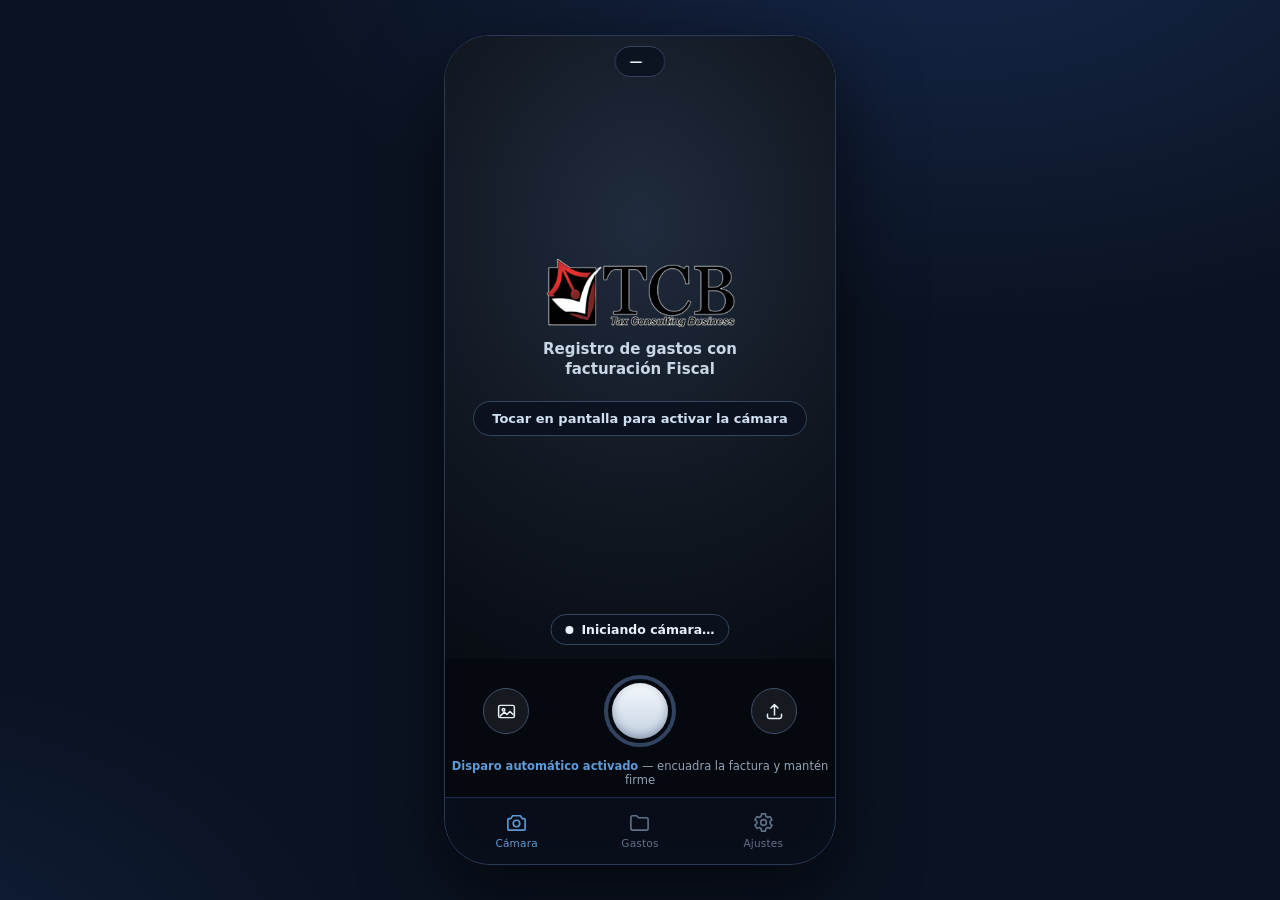
==== commit dc058323: "Fase 12: duplicado al leer NCF, eliminar factura de Lite y pantalla de camara con logo" ====
--- a/index.html
+++ b/index.html
@@ -20,6 +20,11 @@
         <canvas id="cam-overlay" style="position:absolute;inset:0;width:100%;height:100%;z-index:4"></canvas>
         <div class="month-pill"><b class="num" id="pill-total">—</b><span class="num" id="pill-mes"></span></div>
         <div class="cam-status" id="cam-status"><span class="pulse"></span><span id="cam-status-txt">Iniciando cámara…</span></div>
+        <div class="cam-idle" id="cam-idle" hidden>
+          <span class="cam-idle-logo tcb-logo" role="img" aria-label="TCB — Tax Consulting Business"></span>
+          <div class="cam-idle-desc">Registro de gastos con facturación Fiscal</div>
+          <div class="cam-idle-hint">Tocar en pantalla para activar la cámara</div>
+        </div>
         <div class="flashfx" id="flashfx"></div>
       </div>
       <div class="cam-controls">
@@ -76,7 +81,7 @@
           <div class="dup-banner" id="dup-banner" hidden></div>
           <div class="nota-verificar" id="nota-verificar" hidden>Leído sin conexión/sin IA — revisa los datos, por favor.</div>
           <div class="campos">
-            <label class="campo campo-wide"><span>Fecha de emisión</span><input id="c-fecha" type="text" inputmode="numeric" placeholder="AAAA-MM-DD"></label>
+            <label class="campo campo-wide"><span>Fecha de emisión</span><input id="c-fecha" type="text" inputmode="numeric" placeholder="DD-MM-AAAA"></label>
             <label class="campo campo-wide"><span>NCF</span><input id="c-ncf" type="text" placeholder="B0100000000"></label>
             <label class="campo"><span>RNC emisor</span><input id="c-rnc" type="text" inputmode="numeric"></label>
             <label class="campo"><span>Comercio</span><input id="c-comercio" type="text"></label>
@@ -93,16 +98,13 @@
 
     <section class="screen" id="scr-gastos">
       <div class="head" style="padding-top:12px">
-        <div><h2>Gastos</h2><div class="hsub" id="gastos-sub">Sin conexión a la nube</div></div>
+        <div style="flex:1"><h2>Gastos</h2><div class="hsub" id="gastos-sub">Sin conexión a la nube</div></div>
+        <button class="btn btn-primary btn-sm" id="btn-reconectar" hidden>Reconectar a Drive</button>
       </div>
       <div class="scroll">
-        <div class="card month-card">
-          <div class="eyebrow">Mes actual</div>
-          <h3 style="margin-top:4px" class="num" id="mes-nombre">—</h3>
-          <div class="meta num" id="mes-meta">Conecta Google Drive en Ajustes</div>
-        </div>
-        <div class="card"><div class="eyebrow" style="margin-bottom:6px">Facturas del mes</div>
-          <div class="invoice-list" id="lista-mes"></div>
+        <div class="card">
+          <div class="eyebrow" style="margin-bottom:6px">Carpeta de gastos</div>
+          <div id="gastos-arbol"><div class="gem-note">Conecta Google Drive en Ajustes.</div></div>
         </div>
       </div>
     </section>
@@ -116,6 +118,14 @@
             <button class="on" id="theme-dark">Oscuro · TCB Glass</button>
             <button id="theme-light">Claro · estilo iOS</button>
           </div>
+        </div>
+        <div class="card">
+          <div class="eyebrow" style="margin-bottom:8px">Cámara</div>
+          <div class="seg" role="tablist" id="camara-auto-seg">
+            <button class="on" id="cam-auto-si">Iniciar al abrir</button>
+            <button id="cam-auto-no">Solo al tocar</button>
+          </div>
+          <div class="gem-note" style="margin-top:8px">«Solo al tocar»: la cámara se enciende cuando tocas la pantalla de Cámara.</div>
         </div>
         <div class="card">
           <div class="eyebrow" style="margin-bottom:8px">Imagen — modo por defecto</div>
@@ -129,17 +139,14 @@
         </div>
         <div class="card">
           <div class="eyebrow" style="margin-bottom:4px">Google Drive</div>
-          <label class="eyebrow" for="inp-clientid" style="display:block; margin-top:8px">Client ID de Google</label>
-          <input class="keyfield" id="inp-clientid" placeholder="xxxxxxx.apps.googleusercontent.com">
-          <label class="eyebrow" for="inp-carpeta" style="display:block; margin-top:10px">Nombre de la carpeta raíz</label>
-          <input class="keyfield" id="inp-carpeta" placeholder="Gastos_NCF">
+          <label class="eyebrow" style="display:block; margin-top:10px">Carpeta de gastos vinculada</label>
+          <div class="gem-note num" id="carpeta-ruta" style="margin-top:4px">— sin vincular —</div>
+          <button class="btn btn-ghost btn-sm" id="btn-carpeta" style="margin-top:8px; width:100%">Elegir carpeta…</button>
           <button class="btn btn-primary" id="btn-conectar" style="margin-top:12px">Conectar Google Drive</button>
           <div class="gem-note" id="drive-estado" style="margin-top:8px">No conectado.</div>
         </div>
         <div class="card">
           <div class="eyebrow" style="margin-bottom:4px">Gemini — lectura de datos (OCR)</div>
-          <label class="eyebrow" for="inp-gemini" style="display:block; margin-top:8px">API key de Google AI Studio</label>
-          <input class="keyfield" id="inp-gemini" placeholder="AIza…">
           <label class="eyebrow" style="display:block; margin-top:10px">Modelo</label>
           <div class="filtros" id="modelo-gemini">
             <button class="filtro on" data-modelo="gemini-3.5-flash">3.5 Flash</button>
@@ -148,12 +155,57 @@
           </div>
           <div class="gem-note" style="margin-top:8px">Con la llave, la app lee automáticamente fecha, NCF, RNC, ITBIS y total de cada factura. Sin llave o sin conexión, usa un OCR local en el teléfono (menos preciso, revisa los datos). Con Gemini, las imágenes se envían a Google; el nivel gratuito de AI Studio cubre el volumen típico.</div>
         </div>
+        <div class="card">
+          <div class="eyebrow" style="margin-bottom:4px">Empresa (membrete del documento)</div>
+          <div style="display:flex; gap:10px; align-items:center; margin-top:8px">
+            <img id="emp-logo-prev" alt="Logo" style="width:84px; height:30px; object-fit:contain; background:rgba(127,127,127,.12); border-radius:6px" hidden>
+            <button class="btn btn-ghost btn-sm" id="emp-logo-btn" style="flex:1">Elegir logo…</button>
+            <input type="file" id="emp-logo-file" accept="image/*" hidden>
+          </div>
+          <label class="eyebrow" for="emp-razon" style="display:block; margin-top:10px">Razón social</label>
+          <input class="keyfield" id="emp-razon" placeholder="CLIENTE SRL">
+          <label class="eyebrow" for="emp-rnc" style="display:block; margin-top:10px">RNC</label>
+          <input class="keyfield" id="emp-rnc" placeholder="000-0000-00">
+          <label class="eyebrow" for="emp-ubicacion" style="display:block; margin-top:10px">Ubicación</label>
+          <input class="keyfield" id="emp-ubicacion" placeholder="Ciudad, Provincia, Rep. Dom.">
+          <label class="eyebrow" for="emp-tel" style="display:block; margin-top:10px">Teléfono</label>
+          <input class="keyfield" id="emp-tel" placeholder="+1 (000) 000-0000">
+          <label class="eyebrow" for="emp-correo" style="display:block; margin-top:10px">Correo</label>
+          <input class="keyfield" id="emp-correo" placeholder="correo@cliente.com">
+          <div class="gem-note" style="margin-top:8px">Estos datos forman el membrete de la portada y de cada página del documento de gastos.</div>
+        </div>
+        <button class="btn btn-ghost btn-sm" id="btn-otros" style="width:100%; margin:2px 0 10px; opacity:.75">Otros ajustes</button>
+        <div class="card" id="otros-ajustes" hidden>
+          <div class="eyebrow" style="margin-bottom:4px">Credenciales avanzadas</div>
+          <div class="gem-note" style="margin:6px 0 8px">Estos valores vienen configurados con la app. Cámbialos solo si sabes lo que haces.</div>
+          <label class="eyebrow" for="inp-gemini" style="display:block; margin-top:8px">API key de Google AI Studio</label>
+          <input class="keyfield" id="inp-gemini" placeholder="AIza…">
+          <button class="btn btn-ghost btn-sm" id="btn-probar-gemini" style="margin-top:8px; width:100%">Probar la API key</button>
+          <div class="gem-note" id="gemini-estado" style="margin-top:6px" hidden></div>
+          <label class="eyebrow" for="inp-clientid" style="display:block; margin-top:10px">Client ID de Google (identifica a la app, no a tu cuenta)</label>
+          <input class="keyfield" id="inp-clientid" placeholder="xxxxxxx.apps.googleusercontent.com">
+        </div>
         <div style="text-align:center; padding:4px 0 2px">
           <span class="tcb-logo" style="width:72px;height:26px" role="img" aria-label="TCB"></span>
           <div style="font-size:11px; color:var(--faint); margin-top:4px">TCB FotoGastos · © TCB — Tax Consulting Business</div>
         </div>
       </div>
     </section>
+  </div>
+
+  <div class="revisar-panel" id="carpeta-panel" hidden>
+    <div class="revisar-card">
+      <div class="revisar-head">
+        <b>Elegir carpeta de gastos</b>
+        <button class="revisar-x" id="carpeta-cerrar" aria-label="Cerrar">✕</button>
+      </div>
+      <div class="gem-note num" id="carpeta-ruta-actual" style="margin-bottom:6px"></div>
+      <div id="carpeta-lista" style="max-height:45vh; overflow:auto"></div>
+      <div style="display:flex; gap:8px; margin-top:12px">
+        <button class="btn btn-ghost btn-sm" id="carpeta-nueva" style="flex:1">Nueva carpeta</button>
+        <button class="btn btn-primary btn-sm" id="carpeta-usar" style="flex:1">Usar esta carpeta</button>
+      </div>
+    </div>
   </div>
 
   <div class="revisar-panel" id="cola-panel" hidden>
@@ -176,7 +228,7 @@
       <img id="rv-thumb" alt="Miniatura de la factura" hidden
            style="width:100%; max-height:170px; object-fit:contain; border-radius:8px; margin:8px 0 2px; cursor:zoom-in; background:rgba(0,0,0,.18)">
       <div class="campos">
-        <label class="campo campo-wide"><span>Fecha de emisión</span><input id="rv-fecha" type="text" inputmode="numeric" placeholder="AAAA-MM-DD"></label>
+        <label class="campo campo-wide"><span>Fecha de emisión</span><input id="rv-fecha" type="text" inputmode="numeric" placeholder="DD-MM-AAAA"></label>
         <label class="campo campo-wide"><span>NCF</span><input id="rv-ncf" type="text"></label>
         <label class="campo"><span>RNC emisor</span><input id="rv-rnc" type="text" inputmode="numeric"></label>
         <label class="campo"><span>Comercio</span><input id="rv-comercio" type="text"></label>
@@ -186,8 +238,12 @@
       </div>
       <div style="display:flex; gap:8px; margin-top:12px">
         <button class="btn btn-ghost btn-sm" id="rv-leer" style="flex:1">Leer con IA</button>
+        <button class="btn btn-ghost btn-sm" id="rv-ocr" style="flex:1">Reintentar OCR</button>
         <button class="btn btn-ghost btn-sm" id="rv-ver-imagen" style="flex:1">Ver imagen</button>
-        <button class="btn btn-primary btn-sm" id="rv-confirmar" style="flex:1">Confirmar</button>
+      </div>
+      <div style="display:flex; gap:8px; margin-top:8px">
+        <button class="btn btn-ghost btn-sm" id="rv-eliminar" style="flex:1; color:#E5484D">Eliminar</button>
+        <button class="btn btn-primary btn-sm" id="rv-confirmar" style="flex:2">Confirmar</button>
       </div>
     </div>
   </div>
--- a/styles.css
+++ b/styles.css
@@ -159,6 +159,13 @@
   display:flex; align-items:center; gap:8px; white-space:nowrap; transition:color .3s;
 }
 .cam-status.lock{color:#8FD8B2}
+/* Pantalla de camara apagada ("Solo al tocar"): logo TCB + descripcion + aviso tocable. */
+.cam-idle{position:absolute; inset:0; z-index:6; display:flex; flex-direction:column;
+  align-items:center; justify-content:center; gap:12px; text-align:center; padding:24px; cursor:pointer}
+.cam-idle-logo{width:190px; height:68px}
+.cam-idle-desc{font-size:15px; font-weight:600; color:#C9D6E6; max-width:78%; line-height:1.35}
+.cam-idle-hint{margin-top:10px; font-size:13px; font-weight:600; color:#CFE0F2;
+  background:rgba(10,17,30,.82); border:1px solid #34455F; border-radius:99px; padding:9px 18px}
 .cam-status .pulse{width:8px;height:8px;border-radius:50%;background:currentColor; animation:pulse 1.1s infinite}
 @keyframes pulse{50%{opacity:.25}}
 .flashfx{position:absolute; inset:0; background:#fff; opacity:0; pointer-events:none; z-index:20}
@@ -559,3 +566,33 @@
 .cola-info b{ font-size:12.5px; overflow:hidden; text-overflow:ellipsis; white-space:nowrap; }
 .cola-info span{ font-size:11px; color:var(--dim); }
 .cola-borrar{ background:none; border:none; font-size:17px; cursor:pointer; padding:6px; }
+
+/* --- Fase 4: acordeon de carpetas en Gastos --- */
+.acc-head{
+  display:flex; align-items:center; gap:8px; width:100%; text-align:left;
+  padding:11px 4px; background:none; border:none; border-bottom:1px solid var(--line-soft);
+  color:inherit; font-family:inherit; font-size:13.5px; font-weight:700; cursor:pointer;
+}
+.acc-chev{ width:16px; color:var(--dim); }
+.acc-nom{ flex:1; overflow:hidden; text-overflow:ellipsis; white-space:nowrap; }
+.acc-meta{ font-size:11px; font-weight:600; color:var(--dim); }
+.acc-body{ padding:2px 0 10px; }
+.acc-body[hidden]{ display:none; }
+
+/* --- Fase 4.1: selector de carpeta matriz --- */
+.carpeta-item{
+  display:flex; align-items:center; gap:10px; width:100%; text-align:left;
+  padding:11px 6px; background:none; border:none; border-bottom:1px solid var(--line-soft);
+  color:inherit; font-family:inherit; font-size:13.5px; cursor:pointer;
+}
+.carpeta-item:disabled{ opacity:.4 }
+.carpeta-nom{ flex:1; overflow:hidden; text-overflow:ellipsis; white-space:nowrap; }
+
+/* --- Fase 7: deslizar carpetas en Gastos --- */
+.acc-fila{ position:relative; overflow:hidden; }
+.acc-fila .acc-head{ position:relative; z-index:1; background:var(--panel, transparent); transition:transform .18s ease; touch-action:pan-y; }
+.acc-fila.deslizada .acc-head{ transform:translateX(-158px); }
+.acc-acciones{ position:absolute; top:0; right:0; bottom:0; display:flex; z-index:0; }
+.acc-accion{ width:78px; border:none; color:#fff; font-family:inherit; font-size:12px; font-weight:700; cursor:pointer; }
+.acc-accion.archivar{ background:#3A6EA5; }
+.acc-accion.eliminar{ background:#C0392B; }
